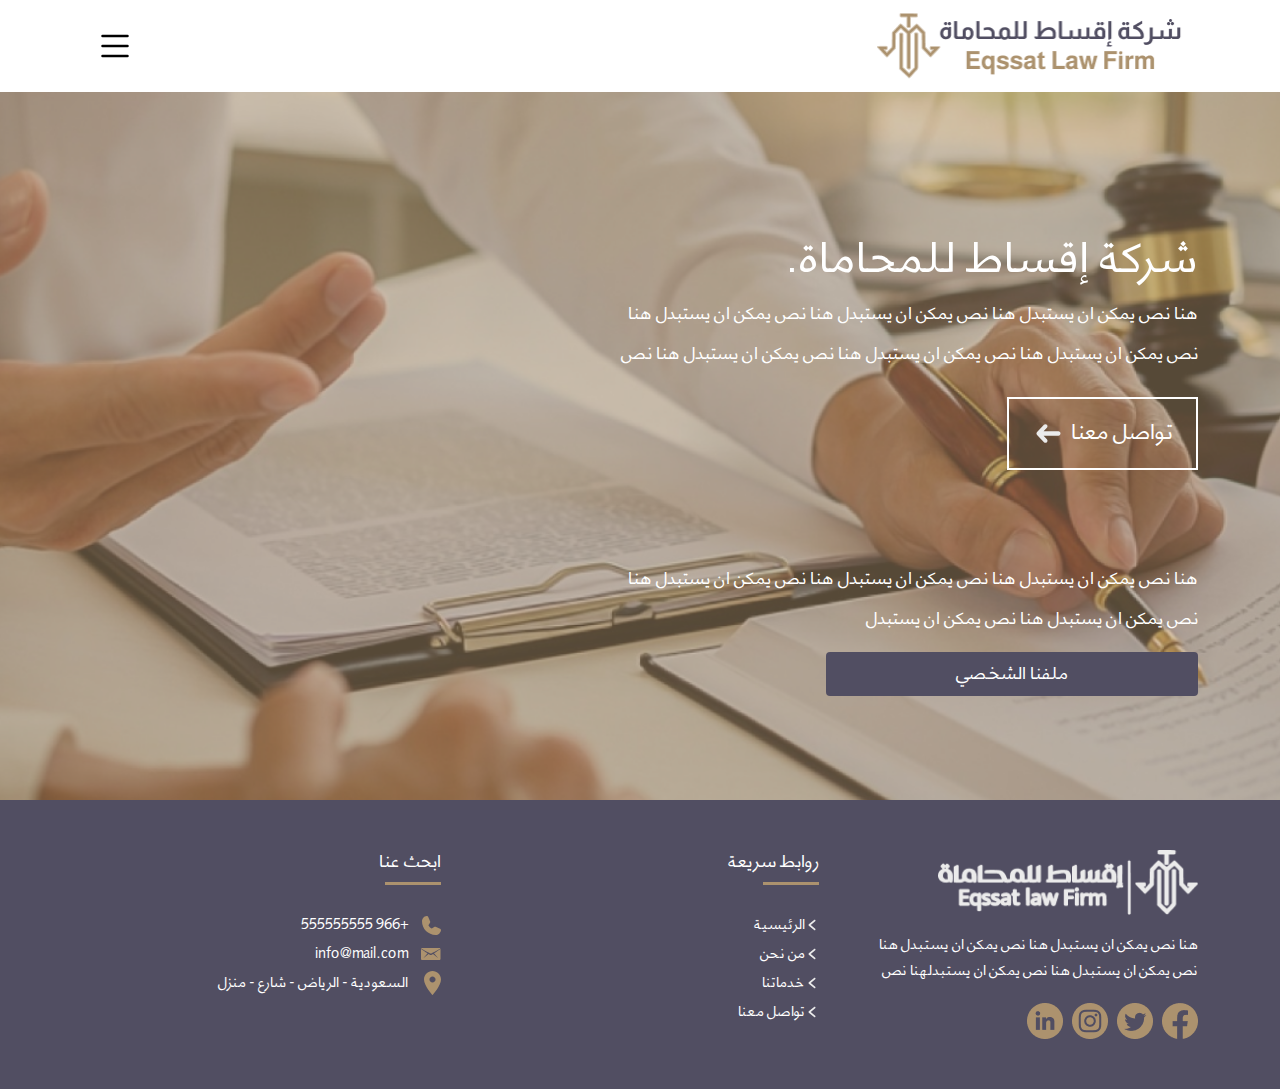
==== index.html @ 4c82769c "Add files via upload" ====
<!DOCTYPE html>
<html lang="en">
<head>
  <meta charset="UTF-8">
  <meta name="viewport" content="width=device-width, initial-scale=1.0">
  <meta name="description" content="شركة أقساط للمحاماه ">
  <link rel="icon" type="image/x-icon" href="">
  <title>شركه أقساط للمحاماه</title>
  <link rel="stylesheet" href="./css/bootstrap.css">
  <link rel="stylesheet" href="./css/style.css">
</head>
<body>
  <div class="home-page">
    <nav class="navbar bg-body-tertiary">
      <div class="container">
        <a class="navbar-brand" href="#"><img src="./images/Group99.png" alt="logo image" loading="lazy"></a>
        <button class="navbar-toggler" type="button" data-bs-toggle="offcanvas" data-bs-target="#offcanvasNavbar" aria-controls="offcanvasNavbar" aria-label="Toggle navigation">
          <svg xmlns="http://www.w3.org/2000/svg" width="40" height="40" fill="currentColor" class="bi bi-list" viewBox="0 0 16 16">
            <path fill-rule="evenodd" d="M2.5 12a.5.5 0 0 1 .5-.5h10a.5.5 0 0 1 0 1H3a.5.5 0 0 1-.5-.5zm0-4a.5.5 0 0 1 .5-.5h10a.5.5 0 0 1 0 1H3a.5.5 0 0 1-.5-.5zm0-4a.5.5 0 0 1 .5-.5h10a.5.5 0 0 1 0 1H3a.5.5 0 0 1-.5-.5z"/>
          </svg>
        </button>
        <div class="offcanvas offcanvas-end" tabindex="-1" id="offcanvasNavbar" aria-labelledby="offcanvasNavbarLabel">
          <div class="offcanvas-header">
            <button type="button" class="btn-close" data-bs-dismiss="offcanvas" aria-label="Close"></button>
          </div>
          <div class="offcanvas-body">
            <ul class="navbar-nav justify-content-end flex-grow-1 pe-3">
              <li class="nav-item">
                <a class="nav-link active" aria-current="page" href="#">الرئيسية</a>
              </li>
              <li class="nav-item">
                <a class="nav-link" href="#">من نحن</a>
              </li>
              <li class="nav-item">
                <a class="nav-link" href="#">خدماتنا</a>
              </li>
              <li class="nav-item">
                <a class="nav-link" href="#">اختصاصاتنا</a>
              </li>
              <li class="nav-item">
                <a class="nav-link" href="#">الخبرات</a>
              </li>
              <li class="nav-item">
                <a class="nav-link" href="#">التوظيف</a>
              </li>
              <li class="nav-item">
                <a class="nav-link" href="#">تواصل معنا</a>
              </li>
              <li class="nav-item dropdown">
                <a class="nav-link dropdown-toggle" href="#" role="button" data-bs-toggle="dropdown" aria-expanded="false">
                  <svg xmlns="http://www.w3.org/2000/svg" width="17" height="17" viewBox="0 0 17 17" fill="none">
                    <g clip-path="url(#clip0_98_58)">
                      <path d="M16.5042 8.5H0.566711" stroke="#8E8E8E" stroke-width="1.5" stroke-miterlimit="10" stroke-linecap="round" stroke-linejoin="round"/>
                      <path d="M8.50002 16.5042C12.9206 16.5042 16.5042 12.9206 16.5042 8.5C16.5042 4.07942 12.9206 0.495834 8.50002 0.495834C4.07944 0.495834 0.49585 4.07942 0.49585 8.5C0.49585 12.9206 4.07944 16.5042 8.50002 16.5042Z" stroke="#8E8E8E" stroke-width="1.5" stroke-miterlimit="10" stroke-linecap="round" stroke-linejoin="round"/>
                      <path d="M8.50002 16.5042C10.7299 16.5042 12.5375 12.9206 12.5375 8.5C12.5375 4.07942 10.7299 0.495834 8.50002 0.495834C6.27017 0.495834 4.46252 4.07942 4.46252 8.5C4.46252 12.9206 6.27017 16.5042 8.50002 16.5042Z" stroke="#8E8E8E" stroke-width="1.5" stroke-miterlimit="10" stroke-linecap="round" stroke-linejoin="round"/>
                      <path d="M15.3 4.46249H1.70001" stroke="#8E8E8E" stroke-width="1.5" stroke-miterlimit="10" stroke-linecap="round" stroke-linejoin="round"/>
                      <path d="M15.3 12.5375H1.70001" stroke="#8E8E8E" stroke-width="1.5" stroke-miterlimit="10" stroke-linecap="round" stroke-linejoin="round"/>
                      <path d="M8.5 16.5042V0.566666" stroke="#8E8E8E" stroke-width="1.5" stroke-miterlimit="10" stroke-linecap="round" stroke-linejoin="round"/>
                    </g>
                    <defs>
                      <clipPath id="clip0_98_58">
                        <rect width="17" height="17" fill="white"/>
                      </clipPath>
                    </defs>
                  </svg>
                  En
                </a>
                <ul class="dropdown-menu">
                  <li><a class="dropdown-item" href="#">Ar</a></li>
                </ul>
              </li>
            </ul>
          </div>
        </div>
      </div>
    </nav>
    <section class="headSection">
      <div class="container">
        <div class="content">
          <div class="top">
            <h1>شركة إقساط للمحاماة.</h1>
            <h4>هنا نص يمكن ان يستبدل هنا نص يمكن ان يستبدل هنا نص يمكن ان يستبدل هنا نص يمكن ان يستبدل هنا نص يمكن ان يستبدل هنا نص يمكن ان يستبدل هنا نص يمكن ان يستبدل هنا نص يمكن ان يستبدل هنا نص يمكن ان يستبدل هنا نص يمكن ان يستبدل هنا نص يمكن ان يستبدل هنا نص يمكن ان يستبدل هنا نص يمكن ان يستبدل هنا نص يمكن ان يستبدل هنا نص يمكن ان يستبدل هنا نص يمكن ان يستبدل هنا نص يمكن ان يستبدل هنا نص يمكن ان يستبدل هنا نص يمكن ان يستبدل هنا نص يمكن ان يستبدل هنا نص يمكن ان يستبدل هنا نص يمكن ان يستبدل هنا نص يمكن ان يستبدل هنا نص يمكن ان يستبدل هنا نص يمكن ان يستبدل </h4>
            <button class="main-button reversed">تواصل معنا <svg xmlns="http://www.w3.org/2000/svg" width="35" height="35" viewBox="0 0 35 35" fill="none">
              <path d="M12.9404 26.2227L6.08399 19.0449C5.67383 18.6484 5.46875 18.1084 5.46875 17.5137C5.46875 16.9189 5.67383 16.3857 6.08399 15.9824L12.9404 8.77734C13.7539 7.92285 15.0801 7.92285 15.8936 8.77734C16.707 9.63184 16.707 11.0127 15.8936 11.8672L12.5986 15.3125L27.4326 15.3125C28.5947 15.3125 29.5312 16.29 29.5312 17.5C29.5312 18.71 28.5947 19.6875 27.4395 19.6875L12.6055 19.6875L15.9004 23.1328C16.7139 23.9873 16.7139 25.3682 15.9004 26.2227C15.0801 27.0771 13.7607 27.0771 12.9404 26.2227Z" fill="#EBEBEB"/>
            </svg></button>
          </div>
          <div class="bottom">
            <h4>هنا نص يمكن ان يستبدل هنا نص يمكن ان يستبدل هنا نص يمكن ان يستبدل هنا نص يمكن ان يستبدل هنا نص يمكن ان يستبدل </h4>
            <button class="sec-button buttonHover">ملفنا الشخصي</button>
          </div>
        </div>
      </div>
    </section>
    <section class="footer">
      <div class="container">
        <div class="content">
          <div class="cont">
            <div class="image"><img src="./images/Group31.png" alt="logo image" loading="lazy"></div>
            <h4> هنا نص يمكن ان يستبدل هنا نص يمكن ان يستبدل هنا نص يمكن ان يستبدل هنا نص يمكن ان يستبدلهنا نص يمكن ان يستبدل هنا نص يمكن ان يستبدل هنا نص يمكن ان يستبدل هنا نص يمكن ان يستبدلهنا نص يمكن ان يستبدل هنا نص يمكن ان يستبدل هنا نص يمكن ان يستبدل هنا نص يمكن ان يستبدلهنا نص يمكن ان يستبدل هنا نص يمكن ان يستبدل هنا نص يمكن ان يستبدل هنا نص يمكن ان يستبدلهنا نص يمكن ان يستبدل هنا نص يمكن ان يستبدل هنا نص يمكن ان يستبدل هنا نص يمكن ان يستبدلهنا نص يمكن ان يستبدل هنا نص يمكن ان يستبدل هنا نص يمكن ان يستبدل هنا نص يمكن ان يستبدل</h4>
            <div class="links">
              <a href=""><img src="./images/Frame.png" alt="facebook icon" loading="lazy"></a>
              <a href=""><img src="./images/Vecator.png" alt="twitter icon" loading="lazy"></a>
              <a href=""><img src="./images/Vectaaor.png" alt="insta icon" loading="lazy"></a>
              <a href=""><img src="./images/Veaaactor.png" alt="linked icon" loading="lazy"></a>
            </div>
          </div>
          <div class="cont">
            <h5 class="special-head">روابط سريعة</h5>
            <ul>
              <li><a href="">
                <svg xmlns="http://www.w3.org/2000/svg" width="14" height="14" viewBox="0 0 14 14" fill="none">
                  <path d="M5.74227 7.00033L10.1858 3.29762C10.3632 3.14864 10.4743 2.93545 10.4948 2.70473C10.5153 2.47401 10.4435 2.24457 10.2952 2.06665C10.1469 1.88873 9.93415 1.77682 9.70351 1.75545C9.47287 1.73407 9.24316 1.80496 9.06468 1.9526L3.81446 6.3278C3.71601 6.41005 3.63683 6.51291 3.58249 6.62911C3.52815 6.74532 3.49998 6.87204 3.49998 7.00032C3.49998 7.1286 3.52815 7.25532 3.58249 7.37152C3.63683 7.48773 3.71601 7.59059 3.81446 7.67284L9.06468 12.048C9.24308 12.1964 9.47307 12.2678 9.70412 12.2467C9.93518 12.2256 10.1484 12.1136 10.297 11.9354C10.4455 11.7572 10.5173 11.5273 10.4964 11.2962C10.4756 11.0651 10.3639 10.8518 10.1858 10.703L5.74227 7.00033Z" fill="#EBEBEB"/>
                </svg>الرئيسية
              </a></li>
              <li><a href="">
                <svg xmlns="http://www.w3.org/2000/svg" width="14" height="14" viewBox="0 0 14 14" fill="none">
                  <path d="M5.74227 7.00033L10.1858 3.29762C10.3632 3.14864 10.4743 2.93545 10.4948 2.70473C10.5153 2.47401 10.4435 2.24457 10.2952 2.06665C10.1469 1.88873 9.93415 1.77682 9.70351 1.75545C9.47287 1.73407 9.24316 1.80496 9.06468 1.9526L3.81446 6.3278C3.71601 6.41005 3.63683 6.51291 3.58249 6.62911C3.52815 6.74532 3.49998 6.87204 3.49998 7.00032C3.49998 7.1286 3.52815 7.25532 3.58249 7.37152C3.63683 7.48773 3.71601 7.59059 3.81446 7.67284L9.06468 12.048C9.24308 12.1964 9.47307 12.2678 9.70412 12.2467C9.93518 12.2256 10.1484 12.1136 10.297 11.9354C10.4455 11.7572 10.5173 11.5273 10.4964 11.2962C10.4756 11.0651 10.3639 10.8518 10.1858 10.703L5.74227 7.00033Z" fill="#EBEBEB"/>
                </svg>من نحن
              </a></li>
              <li><a href="">
                <svg xmlns="http://www.w3.org/2000/svg" width="14" height="14" viewBox="0 0 14 14" fill="none">
                  <path d="M5.74227 7.00033L10.1858 3.29762C10.3632 3.14864 10.4743 2.93545 10.4948 2.70473C10.5153 2.47401 10.4435 2.24457 10.2952 2.06665C10.1469 1.88873 9.93415 1.77682 9.70351 1.75545C9.47287 1.73407 9.24316 1.80496 9.06468 1.9526L3.81446 6.3278C3.71601 6.41005 3.63683 6.51291 3.58249 6.62911C3.52815 6.74532 3.49998 6.87204 3.49998 7.00032C3.49998 7.1286 3.52815 7.25532 3.58249 7.37152C3.63683 7.48773 3.71601 7.59059 3.81446 7.67284L9.06468 12.048C9.24308 12.1964 9.47307 12.2678 9.70412 12.2467C9.93518 12.2256 10.1484 12.1136 10.297 11.9354C10.4455 11.7572 10.5173 11.5273 10.4964 11.2962C10.4756 11.0651 10.3639 10.8518 10.1858 10.703L5.74227 7.00033Z" fill="#EBEBEB"/>
                </svg>خدماتنا
              </a></li>
              <li><a href="">
                <svg xmlns="http://www.w3.org/2000/svg" width="14" height="14" viewBox="0 0 14 14" fill="none">
                  <path d="M5.74227 7.00033L10.1858 3.29762C10.3632 3.14864 10.4743 2.93545 10.4948 2.70473C10.5153 2.47401 10.4435 2.24457 10.2952 2.06665C10.1469 1.88873 9.93415 1.77682 9.70351 1.75545C9.47287 1.73407 9.24316 1.80496 9.06468 1.9526L3.81446 6.3278C3.71601 6.41005 3.63683 6.51291 3.58249 6.62911C3.52815 6.74532 3.49998 6.87204 3.49998 7.00032C3.49998 7.1286 3.52815 7.25532 3.58249 7.37152C3.63683 7.48773 3.71601 7.59059 3.81446 7.67284L9.06468 12.048C9.24308 12.1964 9.47307 12.2678 9.70412 12.2467C9.93518 12.2256 10.1484 12.1136 10.297 11.9354C10.4455 11.7572 10.5173 11.5273 10.4964 11.2962C10.4756 11.0651 10.3639 10.8518 10.1858 10.703L5.74227 7.00033Z" fill="#EBEBEB"/>
                </svg>تواصل معنا
              </a></li>
            </ul>
          </div>
          <div class="cont">
            <h5 class="special-head">ابحث عنا</h5>
            <ul>
              <li><svg xmlns="http://www.w3.org/2000/svg" width="19" height="19" viewBox="0 0 19 19" fill="none">
                <path d="M18.0772 12.7586L13.615 10.8558C13.3847 10.7526 13.132 10.7098 12.8806 10.7314C12.6292 10.753 12.3875 10.8384 12.1783 10.9794L9.79022 12.5683C8.33477 11.8614 7.15636 10.6897 6.44118 9.23832L8.02056 6.82169C8.16065 6.61226 8.24621 6.37115 8.26947 6.12026C8.29273 5.86937 8.25296 5.61665 8.15376 5.38503L6.24138 0.922821C6.10794 0.621516 5.88199 0.370551 5.59629 0.206321C5.3106 0.04209 4.98002 -0.0268677 4.65249 0.00944749C3.36768 0.17776 2.18769 0.80691 1.33193 1.77992C0.476166 2.75294 0.00285653 4.00361 0 5.2994C0 12.8538 6.14624 19 13.7006 19C14.9964 18.9971 16.2471 18.5238 17.2201 17.6681C18.1931 16.8123 18.8222 15.6323 18.9906 14.3475C19.0269 14.02 18.9579 13.6894 18.7937 13.4037C18.6294 13.118 18.3785 12.8921 18.0772 12.7586Z" fill="#AC926E"/>
              </svg>+966 555555555</li>
              <li><svg xmlns="http://www.w3.org/2000/svg" width="20" height="12" viewBox="0 0 20 12" fill="none">
                <path d="M0.890635 0.970312C1.40626 1.24219 8.56876 5.14687 8.83595 5.2875C9.10314 5.42812 9.37501 5.49375 9.79688 5.49375C10.2188 5.49375 10.4906 5.42812 10.7578 5.2875C11.025 5.14687 18.1875 1.24219 18.7031 0.970312C18.8953 0.871875 19.2188 0.69375 19.2891 0.492187C19.4109 0.135937 19.2797 0 18.7594 0H9.79688H0.834385C0.314073 0 0.182823 0.140625 0.304698 0.492187C0.37501 0.698437 0.698448 0.871875 0.890635 0.970312Z" fill="#AC926E"/>
                <path d="M19.1109 1.18128C18.7266 1.37815 15.2766 3.8344 12.9937 5.31096L16.8469 9.6469C16.9406 9.74065 16.9828 9.85315 16.9312 9.9094C16.875 9.96096 16.7531 9.93284 16.6547 9.84378L12.0328 5.94378C11.3344 6.39378 10.8422 6.70315 10.7578 6.75003C10.3969 6.93284 10.1437 6.95628 9.79687 6.95628C9.45 6.95628 9.19687 6.93284 8.83594 6.75003C8.74687 6.70315 8.25937 6.39378 7.56094 5.94378L2.93906 9.84378C2.84531 9.93753 2.71875 9.96565 2.6625 9.9094C2.60625 9.85784 2.64844 9.74065 2.74219 9.6469L6.59062 5.31096C4.30781 3.8344 0.820312 1.37815 0.435937 1.18128C0.0234375 0.970339 0 1.21878 0 1.41096C0 1.60315 0 11.0203 0 11.0203C0 11.4563 0.642187 12 1.10156 12H9.79687H18.4922C18.9516 12 19.5 11.4516 19.5 11.0203C19.5 11.0203 19.5 1.59846 19.5 1.41096C19.5 1.21409 19.5281 0.970339 19.1109 1.18128Z" fill="#AC926E"/>
              </svg>info@mail.com</li>
              <li>
                <svg xmlns="http://www.w3.org/2000/svg" width="17" height="24" viewBox="0 0 17 24" fill="none">
                  <path d="M8.5 0C3.80679 0 0 3.762 0 8.4C0 14.7 8.5 24 8.5 24C8.5 24 17 14.7 17 8.4C17 3.762 13.1932 0 8.5 0ZM8.5 11.4C6.82429 11.4 5.46429 10.056 5.46429 8.4C5.46429 6.744 6.82429 5.4 8.5 5.4C10.1757 5.4 11.5357 6.744 11.5357 8.4C11.5357 10.056 10.1757 11.4 8.5 11.4Z" fill="#AC926E"/>
                </svg>
              السعودية - الرياض - شارع - منزل</li>
            </ul>
          </div>
        </div>
      </div>
    </section>
  </div>

<script src="./js/bootstrap.min.js"></script>
</body>
</html>
---- css/style.css ----
@charset "UTF-8";
@font-face {
  font-family: "bahij";
  src: url("../fonts/alfont_com_بهيج-بادية-رفيع.ttf") format("truetype");
  font-weight: normal;
  font-style: normal;
  font-display: swap;
}
* {
  -webkit-box-sizing: border-box;
          box-sizing: border-box;
  margin: 0;
  padding: 0;
}

body {
  font-family: "bahij" !important;
}

::-moz-selection {
  background: #AC926E;
  color: #fff;
}

::selection {
  background: #AC926E;
  color: #fff;
}

::-webkit-scrollbar {
  background: #514E62;
}

::-webkit-scrollbar-thumb {
  border: 4px solid #AC926E;
  border-radius: 15px;
}

ul {
  list-style: none;
  padding: 0;
  margin: 0;
}

a {
  text-decoration: none;
  color: unset;
}

.btn {
  -webkit-box-shadow: none;
          box-shadow: none;
  outline: none;
}

img {
  max-width: 100%;
}

section {
  padding: 50px 0;
}

body {
  font-family: "bahij" !important;
  direction: rtl;
  overflow-x: hidden;
}

input, textarea {
  outline: none;
  -webkit-box-shadow: none;
          box-shadow: none;
}

textarea {
  height: 153px;
  max-height: 153px;
  min-height: 60px;
  width: 100%;
}

.main-button, .headSection .content .sec-button {
  padding: 17px 22px;
  background: transparent;
  border: 2px solid #fff;
  color: #fff;
  font-size: 25px;
  font-weight: 500;
  line-height: 26px;
  overflow: hidden;
  width: -webkit-fit-content;
  width: -moz-fit-content;
  width: fit-content;
}
.main-button svg, .headSection .content .sec-button svg {
  -webkit-transition: 0.8s;
  transition: 0.8s;
}
.main-button:hover svg, .headSection .content .sec-button:hover svg {
  margin-right: 20px;
  display: initial;
}

.buttonHover {
  -webkit-transition: all 0.3s ease-in-out;
  transition: all 0.3s ease-in-out;
  position: relative;
  z-index: 3;
  overflow: hidden;
}
.buttonHover::after {
  content: "";
  position: absolute;
  left: 0;
  top: 0;
  width: 0%;
  height: 100%;
  background: rgb(129, 109, 109);
  z-index: -1;
  -webkit-transition: all 0.3s ease-in-out;
  transition: all 0.3s ease-in-out;
}
.buttonHover::before {
  content: "";
  position: absolute;
  right: 0;
  top: 0;
  width: 0%;
  height: 100%;
  background: rgb(129, 109, 109);
  z-index: -1;
  -webkit-transition: all 0.3s ease-in-out;
  transition: all 0.3s ease-in-out;
}
.buttonHover:hover::after {
  width: 50%;
}
.buttonHover:hover::before {
  width: 50%;
}

.specialHead {
  text-align: center;
}
.specialHead h3, .specialHead h4 {
  color: #AC926E;
  font-size: 26px;
  font-weight: 500;
  margin-bottom: 10px;
}
.specialHead h4 {
  color: #000;
  margin-bottom: 0;
}

nav {
  -webkit-box-shadow: 0px 4px 4px 0px rgba(0, 0, 0, 0.25);
          box-shadow: 0px 4px 4px 0px rgba(0, 0, 0, 0.25);
}
nav .navbar-toggler {
  outline: none !important;
  -webkit-box-shadow: none !important;
          box-shadow: none !important;
}
nav .navbar-brand {
  max-width: 305px;
}
nav .offcanvas-end {
  max-width: 320px !important;
}
nav .offcanvas-header {
  direction: ltr;
}
nav .offcanvas-header .btn-close {
  width: 20px;
  height: 20px;
  border-radius: 50%;
  border: 4px solid #000;
  color: #000;
  opacity: 1;
  -webkit-box-shadow: none;
          box-shadow: none;
  outline: none;
}
nav .offcanvas-body {
  padding-top: 0;
}
nav .offcanvas-body .navbar-nav .nav-item {
  position: relative;
  -webkit-transition: all 0.3s ease-in-out;
  transition: all 0.3s ease-in-out;
}
nav .offcanvas-body .navbar-nav .nav-item a {
  color: #8E8E8E;
  font-size: 20px;
  font-weight: 500;
  margin-bottom: 2px;
}
nav .offcanvas-body .navbar-nav .nav-item::after {
  content: "";
  position: absolute;
  right: 0;
  bottom: 0;
  height: 1px;
  width: 0%;
  background: #AC926E;
  -webkit-transition: all 0.3s ease-in-out;
  transition: all 0.3s ease-in-out;
}
nav .offcanvas-body .navbar-nav .nav-item:hover::after {
  width: 100%;
}
nav .offcanvas-body .navbar-nav .nav-item.dropdown .dropdown-menu li a:hover {
  color: #fff;
  background: #AC926E;
}

.footer {
  background: #514E62;
  color: #fff;
}
.footer .content {
  display: -ms-grid;
  display: grid;
  grid-template-columns: repeat(auto-fit, minmax(256px, 1fr));
  -webkit-box-pack: center;
      -ms-flex-pack: center;
          justify-content: center;
  gap: 20px;
}
.footer .content .cont .image {
  max-width: 260px;
  margin-bottom: 17px;
}
.footer .content .cont h4 {
  font-size: 16px;
  font-weight: 500;
  margin-bottom: 17px;
  line-height: 26px;
  max-width: 336px;
  max-height: 54px;
  overflow: hidden;
}
.footer .content .cont .links {
  display: -webkit-box;
  display: -ms-flexbox;
  display: flex;
  -webkit-box-orient: horizontal;
  -webkit-box-direction: normal;
      -ms-flex-direction: row;
          flex-direction: row;
  gap: 9px;
  -webkit-box-align: center;
      -ms-flex-align: center;
          align-items: center;
}
.footer .content .cont .links a img {
  -webkit-transition: all 0.3s ease-in-out;
  transition: all 0.3s ease-in-out;
}
.footer .content .cont .links a img:hover {
  -webkit-transform: scale(1.1);
          transform: scale(1.1);
}
.footer .content .cont .special-head {
  font-size: 20px;
  font-weight: 500;
  margin-bottom: 39px;
  position: relative;
}
.footer .content .cont .special-head::after {
  content: "";
  position: absolute;
  right: 0;
  bottom: -11px;
  height: 3px;
  width: 56px;
  background: #AC926E;
}
.footer .content .cont ul {
  display: -webkit-box;
  display: -ms-flexbox;
  display: flex;
  -webkit-box-orient: vertical;
  -webkit-box-direction: normal;
      -ms-flex-direction: column;
          flex-direction: column;
  gap: 5px;
}
.footer .content .cont ul li a:hover {
  color: #AC926E;
}
.footer .content .cont:last-child ul li svg {
  margin-left: 13px;
}

.headSection {
  background: url("../images/Rectangle2.png");
  background-position: center;
  background-size: cover;
  background-attachment: fixed;
  position: relative;
  color: #fff;
  padding: 137px 0 104px;
  z-index: 3;
}
.headSection::after {
  content: "";
  position: absolute;
  left: 0;
  top: 0;
  width: 100%;
  height: 100%;
  background: rgba(172, 146, 110, 0.5);
  z-index: -1;
}
.headSection .content {
  display: -webkit-box;
  display: -ms-flexbox;
  display: flex;
  -webkit-box-orient: vertical;
  -webkit-box-direction: normal;
      -ms-flex-direction: column;
          flex-direction: column;
  gap: 89px;
}
.headSection .content h1 {
  font-size: 50px;
  font-weight: 500;
  margin-bottom: 5px;
}
.headSection .content h4 {
  font-size: 20px;
  max-width: 588px;
  line-height: 40px;
  margin-bottom: 13px;
  max-height: 90px;
  overflow: hidden;
}
.headSection .content .sec-button {
  padding: 9px 130px;
  font-size: 20px;
  border-radius: 4px;
  background: #514E62;
  border: transparent;
  -webkit-transition: 0.3s;
  transition: 0.3s;
  position: relative;
  z-index: 3;
}

.overview .content {
  display: -ms-grid;
  display: grid;
  grid-template-columns: repeat(auto-fill, minmax(450px, 1fr));
  gap: 20px;
  -webkit-box-pack: center;
      -ms-flex-pack: center;
          justify-content: center;
  -webkit-box-align: center;
      -ms-flex-align: center;
          align-items: center;
}
.overview .content .image {
  position: relative;
  width: -webkit-fit-content;
  width: -moz-fit-content;
  width: fit-content;
  margin: 0 auto 0 65px;
}
.overview .content .image img {
  max-width: 420px;
  height: 100%;
  width: 100%;
  -o-object-fit: cover;
     object-fit: cover;
}
.overview .content .image .frame {
  position: absolute;
  left: -44px;
  top: -79px;
  height: 558px;
  max-width: 409px;
  width: 100%;
  border: 27px solid #AC926E;
  z-index: -1;
}
.overview .content .written {
  padding-top: 100px;
  padding-bottom: 56px;
}
.overview .content .written h2 {
  font-size: 26px;
  font-style: normal;
  font-weight: 700;
  line-height: 26px;
  color: #000;
}
.overview .content .written .text {
  font-size: 20px;
  font-style: normal;
  font-weight: 500;
  line-height: 26px;
  color: #8E8E8E;
  margin-bottom: 26px;
}
.overview .content .written .signs {
  display: -ms-grid;
  display: grid;
  grid-template-columns: repeat(auto-fill, minmax(200px, 30px));
  gap: 20px;
  -webkit-box-pack: start;
      -ms-flex-pack: start;
          justify-content: flex-start;
  -webkit-box-align: center;
      -ms-flex-align: center;
          align-items: center;
}
.overview .content .written .signs h4 {
  font-size: 20px;
  font-style: normal;
  font-weight: 500;
  line-height: 26px;
  margin-bottom: 0;
}
.overview .content .written .signs h4 svg {
  margin-left: 10px;
}

.vision .content {
  display: -ms-grid;
  display: grid;
  grid-template-columns: repeat(auto-fill, minmax(450px, 1fr));
  gap: 20px;
  -webkit-box-pack: center;
      -ms-flex-pack: center;
          justify-content: center;
  -webkit-box-align: center;
      -ms-flex-align: center;
          align-items: center;
}
.vision .content .cont {
  text-align: center;
  max-width: 387px;
  padding: 28px 6px;
  border: 5px solid #AC926E;
  height: 304px;
}
.vision .content .cont svg {
  width: 67px;
  height: 67px;
}
.vision .content .cont h5 {
  color: #AC926E;
  margin: 9px 0 19px;
  font-size: 30px;
  font-weight: 500;
}
.vision .content .cont .text {
  color: #8E8E8E;
  font-size: 20px;
  font-weight: 500;
  line-height: 26px;
  max-height: 139px;
  overflow: hidden;
}
.vision .content .cont:first-child {
  margin-right: auto;
}

.team .content {
  padding-top: 50px;
  display: -ms-grid;
  display: grid;
  grid-template-columns: repeat(auto-fill, minmax(265px, 1fr));
  gap: 20px;
  -webkit-box-pack: center;
      -ms-flex-pack: center;
          justify-content: center;
  -webkit-box-align: center;
      -ms-flex-align: center;
          align-items: center;
}
.team .content .cont {
  margin-bottom: 25px;
}
.team .content .cont .image {
  position: relative;
}
.team .content .cont .image .title {
  text-align: center;
  background: #AC926E;
  color: #fff;
  width: 220px;
  padding: 10px;
  margin: 0 auto;
  position: absolute;
  bottom: -30px;
  left: 50%;
  -webkit-transform: translateX(-50%);
          transform: translateX(-50%);
}
.team .content .cont .image .title h5 {
  font-size: 20px;
  font-weight: 500;
  margin-bottom: 5px;
}
.team .content .cont .image .title h6 {
  font-size: 16px;
  margin-bottom: 0;
}
.team .content .cont .image img {
  width: 100%;
}

.services .content {
  margin-top: 45px;
  display: -ms-grid;
  display: grid;
  grid-template-columns: repeat(auto-fill, minmax(387px, 1fr));
  gap: 20px;
  -webkit-box-pack: center;
      -ms-flex-pack: center;
          justify-content: center;
  -webkit-box-align: center;
      -ms-flex-align: center;
          align-items: center;
}
.services .content .cont {
  text-align: center;
  padding: 21px 17px 41px;
  background: #514E62;
  color: #fff;
}
.services .content .cont .image img {
  width: 74px;
}
.services .content .cont h3, .services .content .cont .specialHead h4, .specialHead .services .content .cont h4 {
  font-size: 26px;
  font-weight: 500;
  margin: 17px 0 31px;
}
.services .content .cont .text {
  max-width: 359px;
  margin: 0 auto 20px;
  font-size: 20px;
  font-weight: 500;
  max-height: 64px;
  overflow: hidden;
}
.services.departments .content .cont .image img {
  width: 108px;
}

.service h1 {
  color: #514E62;
  font-size: 26px;
  font-weight: 500;
  line-height: 26px;
}
.service .image {
  margin: 30px 0;
}
.service .image img {
  width: 100%;
}
.service .text {
  font-size: 20px;
  font-weight: 500;
  line-height: 30px;
}

.employment .content {
  margin-top: 45px;
  display: -ms-grid;
  display: grid;
  grid-template-columns: repeat(auto-fill, minmax(310px, 1fr));
  gap: 20px;
  -webkit-box-pack: center;
      -ms-flex-pack: center;
          justify-content: center;
  -webkit-box-align: center;
      -ms-flex-align: center;
          align-items: center;
}
.employment .content .cont {
  padding: 16px 9px 26px;
  border: 1px solid #AC926E;
  text-align: center;
}
.employment .content .cont h3, .employment .content .cont .specialHead h4, .specialHead .employment .content .cont h4 {
  font-size: 16px;
  font-weight: 500;
  color: #514E62;
  margin-bottom: 4px;
  text-align: start;
}
.employment .content .cont h3:first-child, .employment .content .cont .specialHead h4:first-child, .specialHead .employment .content .cont h4:first-child {
  font-size: 18px;
}
.employment .content .cont h3 svg, .employment .content .cont .specialHead h4 svg, .specialHead .employment .content .cont h4 svg {
  width: 22px;
  margin-left: 9px;
}
.employment .content .cont .text {
  margin: 28px auto 43px;
  font-size: 20px;
  font-weight: 500;
  color: #8E8E8E;
  max-width: 359px;
  line-height: 26px;
  text-align: start;
  max-height: 100px;
  overflow: hidden;
}
.employment .content .cont button {
  border-color: #AC926E;
  color: #AC926E;
  margin: 0 auto;
  padding: 14px 25px;
  font-size: 16px;
}
.employment .content .cont button:hover {
  color: #fff;
}

.employForm .image {
  max-width: 430px;
  margin: 0 auto;
}
.employForm .image img {
  width: 100%;
}
.employForm .title {
  text-align: center;
  display: -webkit-box;
  display: -ms-flexbox;
  display: flex;
  -webkit-box-orient: horizontal;
  -webkit-box-direction: normal;
      -ms-flex-direction: row;
          flex-direction: row;
  -ms-flex-wrap: wrap;
      flex-wrap: wrap;
  gap: 20px;
  -webkit-box-align: center;
      -ms-flex-align: center;
          align-items: center;
  width: 100%;
  -webkit-box-pack: center;
      -ms-flex-pack: center;
          justify-content: center;
}
.employForm .title h3 svg, .employForm .title .specialHead h4 svg, .specialHead .employForm .title h4 svg {
  width: 33px;
}
.employForm form {
  margin: 33px 0 25px;
  text-align: center;
}
.employForm form h2 {
  font-size: 24px;
  font-weight: 500;
  line-height: 26px;
  color: #514E62;
  margin-bottom: 30px;
}
.employForm form .cont {
  display: -ms-grid;
  display: grid;
  grid-template-columns: repeat(auto-fill, minmax(500px, 1fr));
  gap: 20px;
  -webkit-box-pack: center;
      -ms-flex-pack: center;
          justify-content: center;
  -webkit-box-align: center;
      -ms-flex-align: center;
          align-items: center;
  margin-bottom: 20px;
  max-width: 100%;
}
.employForm form .cont input {
  padding: 25px;
  border: 2px solid #514E62;
  font-size: 24px;
  font-weight: 500;
  line-height: 26px;
  color: #8E8E8E;
  width: 100%;
}
.employForm form .cont input::-webkit-file-upload-button {
  display: none;
}
.employForm form .cont .input {
  position: relative;
  height: 79px;
}
.employForm form .cont .input label {
  position: absolute;
  left: 0;
  top: 0;
  padding: 25px;
  background: #AC926E;
  color: #fff;
  height: 100%;
  cursor: pointer;
  z-index: 2;
}
.employForm form .cont .input label svg {
  margin-left: 5px;
}
.employForm form textarea {
  padding: 12px 25px;
  border: 2px solid #514E62;
  font-size: 24px;
  font-weight: 500;
  line-height: 26px;
  color: #8E8E8E;
}
.employForm form input[type=submit] {
  color: #fff;
  background: #AC926E;
  margin-top: 25px;
  text-align: center;
  font-size: 16px;
  font-weight: 500;
  padding: 14px 22px;
  -webkit-transition: all 0.3s ease-in-out;
  transition: all 0.3s ease-in-out;
  border: 1px solid;
}
.employForm form input[type=submit]:hover {
  background: #fff;
  color: #AC926E;
  border: 1px solid #AC926E;
}

.contact {
  padding-bottom: 0;
}
.contact .contact-details {
  margin-top: 11px;
  position: relative;
  padding-top: 80px;
  padding-bottom: 54px;
  background: url("../images//Group104.png");
  background-position: center;
  background-attachment: fixed;
  background-repeat: no-repeat;
  background-size: cover;
}
.contact .contact-details .top {
  background: url("../images/Rectangle21.png");
  background-position: right top;
  background-repeat: no-repeat;
  background-size: cover;
  display: -ms-grid;
  display: grid;
  grid-template-columns: repeat(auto-fill, minmax(310px, 1fr));
  gap: 20px;
  -webkit-box-pack: center;
      -ms-flex-pack: center;
          justify-content: center;
  -webkit-box-align: center;
      -ms-flex-align: center;
          align-items: center;
  padding: 83px 35px;
  position: relative;
  margin-bottom: 50px;
  z-index: 0;
}
.contact .contact-details .top::after {
  content: "";
  position: absolute;
  left: 50%;
  top: -30px;
  max-width: 90%;
  width: 100%;
  height: 30px;
  -webkit-transform: translateX(-50%);
          transform: translateX(-50%);
  background: rgba(81, 78, 98, 0.6);
}
.contact .contact-details .top::before {
  content: "";
  position: absolute;
  left: 0%;
  top: 0;
  width: 100%;
  height: 100%;
  background: rgba(81, 78, 98, 0.8980392157);
  z-index: -1;
}
.contact .contact-details .top .cont {
  display: -webkit-box;
  display: -ms-flexbox;
  display: flex;
  -webkit-box-orient: horizontal;
  -webkit-box-direction: normal;
      -ms-flex-direction: row;
          flex-direction: row;
  gap: 23px;
  -webkit-box-align: center;
      -ms-flex-align: center;
          align-items: center;
  -webkit-box-pack: start;
      -ms-flex-pack: start;
          justify-content: flex-start;
  color: #fff;
}
.contact .contact-details .top .cont h3, .contact .contact-details .top .cont .specialHead h4, .specialHead .contact .contact-details .top .cont h4 {
  font-size: 24px;
  font-weight: 500;
  margin-bottom: 6px;
}
.contact .contact-details .top .cont h3:last-child, .contact .contact-details .top .cont .specialHead h4:last-child, .specialHead .contact .contact-details .top .cont h4:last-child {
  margin-bottom: 0;
}
.contact .contact-details .bottom {
  display: -ms-grid;
  display: grid;
  grid-template-columns: repeat(auto-fill, minmax(310px, 1fr));
  gap: 20px;
  -webkit-box-pack: center;
      -ms-flex-pack: center;
          justify-content: center;
  -webkit-box-align: center;
      -ms-flex-align: center;
          align-items: center;
  -webkit-box-align: start;
      -ms-flex-align: start;
          align-items: flex-start;
}
.contact .contact-details .bottom .cont {
  border: 1px solid #fff;
  color: #fff;
  padding: 16px 15px 22px;
  height: 257px;
}
.contact .contact-details .bottom .cont h4 {
  font-size: 24px;
  font-weight: 500;
  line-height: 26px;
  margin-bottom: 11px;
  text-align: center;
}
.contact .contact-details .bottom .cont .day {
  display: -webkit-box;
  display: -ms-flexbox;
  display: flex;
  -webkit-box-orient: horizontal;
  -webkit-box-direction: normal;
      -ms-flex-direction: row;
          flex-direction: row;
  gap: 20px;
  -webkit-box-pack: justify;
      -ms-flex-pack: justify;
          justify-content: space-between;
  -webkit-box-align: start;
      -ms-flex-align: start;
          align-items: start;
}
.contact .contact-details .bottom .cont .day h6 {
  font-size: 20px;
  font-weight: 500;
  margin-bottom: 0;
}
.contact .contact-details .bottom .cont:nth-child(2) {
  text-align: center;
}
.contact .contact-details .bottom .cont:nth-child(3) {
  border: none;
  padding: 0;
}
.contact .contact-details .bottom .cont iframe {
  width: 100%;
  height: 100%;
}

.contact-form {
  padding-top: 50px;
  text-align: center;
}
.contact-form .cont {
  display: -ms-grid;
  display: grid;
  grid-template-columns: repeat(auto-fill, minmax(430px, 1fr));
  gap: 20px;
  -webkit-box-pack: center;
      -ms-flex-pack: center;
          justify-content: center;
  -webkit-box-align: center;
      -ms-flex-align: center;
          align-items: center;
}
.contact-form .cont + input {
  max-width: 590px;
  margin: 23px auto;
  width: 100%;
}
.contact-form input, .contact-form textarea {
  height: 75px;
  background: transparent;
  border: 2px solid #FFF;
  color: #FFF;
  padding-right: 24px;
  font-size: 24px;
  font-weight: 500;
}
.contact-form input::-webkit-input-placeholder, .contact-form textarea::-webkit-input-placeholder {
  color: #FFF;
}
.contact-form input::-moz-placeholder, .contact-form textarea::-moz-placeholder {
  color: #FFF;
}
.contact-form input:-ms-input-placeholder, .contact-form textarea:-ms-input-placeholder {
  color: #FFF;
}
.contact-form input::-ms-input-placeholder, .contact-form textarea::-ms-input-placeholder {
  color: #FFF;
}
.contact-form input::placeholder, .contact-form textarea::placeholder {
  color: #FFF;
}
.contact-form textarea {
  padding-top: 25px;
  height: 357px;
  max-height: 357px;
  min-height: 100px;
  margin-bottom: 23px;
}
.contact-form textarea + input[type=submit] {
  -webkit-transition: all 0.3s ease-in-out;
  transition: all 0.3s ease-in-out;
  width: 184px;
}
.contact-form textarea + input[type=submit]:hover {
  background: #FFF;
  color: #AC926E;
}

.expert .expert-background {
  background: #514E62;
  color: #fff;
}
.expert .content {
  margin-top: 45px;
  display: -ms-grid;
  display: grid;
  grid-template-columns: repeat(auto-fill, minmax(450px, 1fr));
  gap: 20px;
  -webkit-box-pack: center;
      -ms-flex-pack: center;
          justify-content: center;
  -webkit-box-align: center;
      -ms-flex-align: center;
          align-items: center;
}
.expert .content .image {
  border: 15px solid #AC926E;
  height: 100%;
}
.expert .content .image img {
  width: 100%;
  height: 100%;
}
.expert .content .expert-text {
  padding-top: 89px;
  padding-bottom: 111px;
}
.expert .content .expert-text h3, .expert .content .expert-text .specialHead h4, .specialHead .expert .content .expert-text h4 {
  font-size: 26px;
  font-weight: 500;
  margin-bottom: 0;
}
.expert .content .expert-text h3:nth-child(2), .expert .content .expert-text .specialHead h4:nth-child(2), .specialHead .expert .content .expert-text h4:nth-child(2) {
  margin-bottom: 18px;
}
.expert .content .expert-text .cont {
  display: -webkit-box;
  display: -ms-flexbox;
  display: flex;
  -webkit-box-orient: horizontal;
  -webkit-box-direction: normal;
      -ms-flex-direction: row;
          flex-direction: row;
  gap: 20px;
  -webkit-box-align: center;
      -ms-flex-align: center;
          align-items: center;
  margin-bottom: 52px;
}
.expert .content .expert-text .cont:last-child {
  margin-bottom: 0;
}
.expert .content .expert-text .cont .icon img {
  -o-object-fit: cover;
     object-fit: cover;
}
.expert .content .expert-text .cont h5 {
  font-size: 24px;
  font-weight: 500;
  margin-bottom: 0px;
}
.expert .content .expert-text .cont .text {
  font-size: 16px;
  font-weight: 500;
  line-height: 26px;
  max-height: 66px;
}

@media (max-width: 991px) {
  .overview {
    padding-top: 100px;
  }
  .overview .content .written {
    padding-bottom: 0;
  }
  .overview .content .image {
    margin: 0 auto;
  }
  .vision .content {
    display: -ms-grid;
    display: grid;
    grid-template-columns: repeat(auto-fill, minmax(300px, 1fr));
    gap: 20px;
    -webkit-box-pack: center;
        -ms-flex-pack: center;
            justify-content: center;
    -webkit-box-align: center;
        -ms-flex-align: center;
            align-items: center;
  }
  .contact-form .cont + input {
    max-width: none;
  }
  .expert .content .expert-text {
    padding-top: 30px;
  }
}
@media (max-width: 767px) {
  .vision .content .cont {
    margin: 0 auto;
  }
}
@media (max-width: 560px) {
  nav .navbar-brand {
    max-width: 200px;
  }
  .main-button, .headSection .content .sec-button {
    font-size: 18px;
  }
  .home-page .headSection .content h1 {
    font-size: 35px;
  }
  .home-page .headSection .content h4 {
    font-size: 14px;
  }
  .home-page .headSection .content .sec-button {
    font-size: 16px;
    padding: 9px 100px;
  }
  .overview .content {
    display: -ms-grid;
    display: grid;
    grid-template-columns: repeat(auto-fill, minmax(310px, 1fr));
    gap: 20px;
    -webkit-box-pack: center;
        -ms-flex-pack: center;
            justify-content: center;
    -webkit-box-align: center;
        -ms-flex-align: center;
            align-items: center;
  }
  .overview .content .written .signs {
    display: -ms-grid;
    display: grid;
    grid-template-columns: repeat(auto-fill, minmax(145px, 1fr));
    gap: 20px;
    -webkit-box-pack: center;
        -ms-flex-pack: center;
            justify-content: center;
    -webkit-box-align: center;
        -ms-flex-align: center;
            align-items: center;
  }
  .overview .content .written .signs h4 {
    font-size: 18px;
  }
  .overview .content .written .text {
    font-size: 13px;
  }
  .overview .content .image img {
    max-width: 288px;
    margin-left: auto;
  }
  .overview .content .image .frame {
    left: -12px;
    top: -71px;
    height: 418px;
    max-width: 290px;
  }
  .services .content {
    display: -ms-grid;
    display: grid;
    grid-template-columns: repeat(auto-fill, minmax(300px, 1fr));
    gap: 20px;
    -webkit-box-pack: center;
        -ms-flex-pack: center;
            justify-content: center;
    -webkit-box-align: center;
        -ms-flex-align: center;
            align-items: center;
  }
  .service h1 {
    font-size: 22px;
  }
  .service .text {
    font-size: 14px;
    font-weight: 400;
  }
  .employForm form .cont {
    display: -ms-grid;
    display: grid;
    grid-template-columns: repeat(auto-fill, minmax(300px, 1fr));
    gap: 20px;
    -webkit-box-pack: center;
        -ms-flex-pack: center;
            justify-content: center;
    -webkit-box-align: center;
        -ms-flex-align: center;
            align-items: center;
  }
  .employForm form input, .employForm form .input {
    max-width: 470px;
    margin: 0 auto 20px;
    width: 100%;
    overflow: hidden;
  }
  .employForm form textarea {
    max-width: 470px;
    width: 100%;
  }
  .contact .contact-details .top {
    display: -ms-grid;
    display: grid;
    grid-template-columns: repeat(auto-fill, minmax(250px, 1fr));
    gap: 20px;
    -webkit-box-pack: center;
        -ms-flex-pack: center;
            justify-content: center;
    -webkit-box-align: center;
        -ms-flex-align: center;
            align-items: center;
  }
  .contact .contact-details .top .cont h3, .contact .contact-details .top .cont .specialHead h4, .specialHead .contact .contact-details .top .cont h4 {
    font-size: 16px;
  }
  .contact-form .cont {
    display: -ms-grid;
    display: grid;
    grid-template-columns: repeat(auto-fill, minmax(290px, 1fr));
    gap: 20px;
    -webkit-box-pack: center;
        -ms-flex-pack: center;
            justify-content: center;
    -webkit-box-align: center;
        -ms-flex-align: center;
            align-items: center;
  }
  .expert .content {
    display: -ms-grid;
    display: grid;
    grid-template-columns: repeat(auto-fill, minmax(300px, 1fr));
    gap: 20px;
    -webkit-box-pack: center;
        -ms-flex-pack: center;
            justify-content: center;
    -webkit-box-align: center;
        -ms-flex-align: center;
            align-items: center;
  }
  .expert .content .expert-text {
    padding-bottom: 50px;
  }
  .expert .content .expert-text .cont {
    -ms-flex-wrap: wrap;
        flex-wrap: wrap;
  }
}
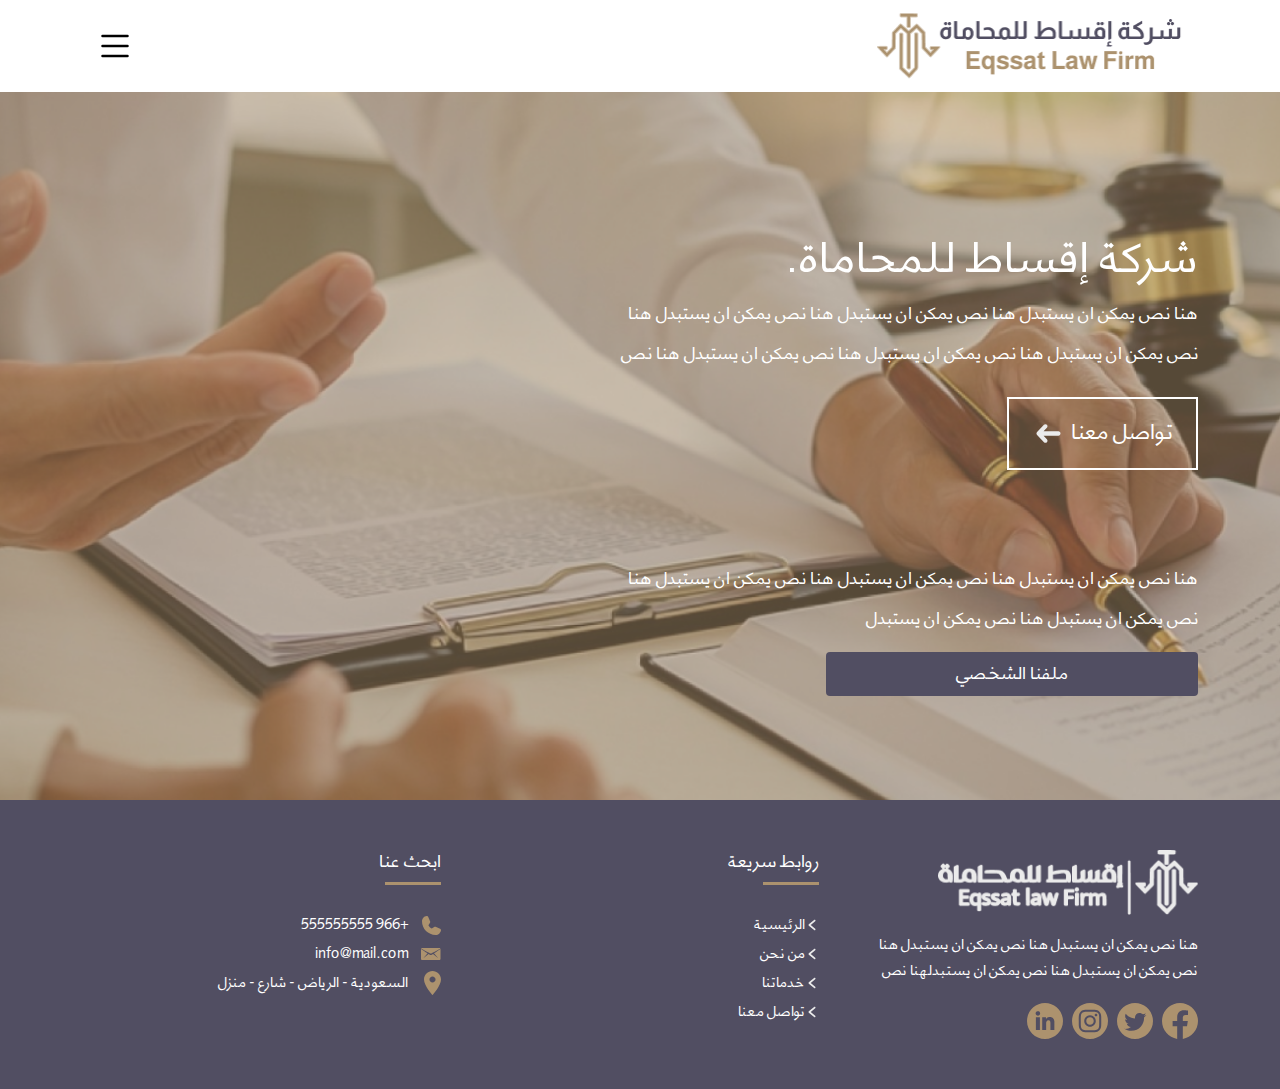
==== commit 962024fe: "Add files via upload" ====
--- a/index.html
+++ b/index.html
@@ -79,13 +79,13 @@
         <div class="content">
           <div class="top">
             <h1>شركة إقساط للمحاماة.</h1>
-            <h4>هنا نص يمكن ان يستبدل هنا نص يمكن ان يستبدل هنا نص يمكن ان يستبدل هنا نص يمكن ان يستبدل هنا نص يمكن ان يستبدل هنا نص يمكن ان يستبدل هنا نص يمكن ان يستبدل هنا نص يمكن ان يستبدل هنا نص يمكن ان يستبدل هنا نص يمكن ان يستبدل هنا نص يمكن ان يستبدل هنا نص يمكن ان يستبدل هنا نص يمكن ان يستبدل هنا نص يمكن ان يستبدل هنا نص يمكن ان يستبدل هنا نص يمكن ان يستبدل هنا نص يمكن ان يستبدل هنا نص يمكن ان يستبدل هنا نص يمكن ان يستبدل هنا نص يمكن ان يستبدل هنا نص يمكن ان يستبدل هنا نص يمكن ان يستبدل هنا نص يمكن ان يستبدل هنا نص يمكن ان يستبدل هنا نص يمكن ان يستبدل </h4>
+            <div class="text">هنا نص يمكن ان يستبدل هنا نص يمكن ان يستبدل هنا نص يمكن ان يستبدل هنا نص يمكن ان يستبدل هنا نص يمكن ان يستبدل هنا نص يمكن ان يستبدل هنا نص يمكن ان يستبدل هنا نص يمكن ان يستبدل هنا نص يمكن ان يستبدل هنا نص يمكن ان يستبدل هنا نص يمكن ان يستبدل هنا نص يمكن ان يستبدل هنا نص يمكن ان يستبدل هنا نص يمكن ان يستبدل هنا نص يمكن ان يستبدل هنا نص يمكن ان يستبدل هنا نص يمكن ان يستبدل هنا نص يمكن ان يستبدل هنا نص يمكن ان يستبدل هنا نص يمكن ان يستبدل هنا نص يمكن ان يستبدل هنا نص يمكن ان يستبدل هنا نص يمكن ان يستبدل هنا نص يمكن ان يستبدل هنا نص يمكن ان يستبدل </div>
             <button class="main-button reversed">تواصل معنا <svg xmlns="http://www.w3.org/2000/svg" width="35" height="35" viewBox="0 0 35 35" fill="none">
               <path d="M12.9404 26.2227L6.08399 19.0449C5.67383 18.6484 5.46875 18.1084 5.46875 17.5137C5.46875 16.9189 5.67383 16.3857 6.08399 15.9824L12.9404 8.77734C13.7539 7.92285 15.0801 7.92285 15.8936 8.77734C16.707 9.63184 16.707 11.0127 15.8936 11.8672L12.5986 15.3125L27.4326 15.3125C28.5947 15.3125 29.5312 16.29 29.5312 17.5C29.5312 18.71 28.5947 19.6875 27.4395 19.6875L12.6055 19.6875L15.9004 23.1328C16.7139 23.9873 16.7139 25.3682 15.9004 26.2227C15.0801 27.0771 13.7607 27.0771 12.9404 26.2227Z" fill="#EBEBEB"/>
             </svg></button>
           </div>
           <div class="bottom">
-            <h4>هنا نص يمكن ان يستبدل هنا نص يمكن ان يستبدل هنا نص يمكن ان يستبدل هنا نص يمكن ان يستبدل هنا نص يمكن ان يستبدل </h4>
+            <div class="text">هنا نص يمكن ان يستبدل هنا نص يمكن ان يستبدل هنا نص يمكن ان يستبدل هنا نص يمكن ان يستبدل هنا نص يمكن ان يستبدل </div>
             <button class="sec-button buttonHover">ملفنا الشخصي</button>
           </div>
         </div>
@@ -96,12 +96,28 @@
         <div class="content">
           <div class="cont">
             <div class="image"><img src="./images/Group31.png" alt="logo image" loading="lazy"></div>
-            <h4> هنا نص يمكن ان يستبدل هنا نص يمكن ان يستبدل هنا نص يمكن ان يستبدل هنا نص يمكن ان يستبدلهنا نص يمكن ان يستبدل هنا نص يمكن ان يستبدل هنا نص يمكن ان يستبدل هنا نص يمكن ان يستبدلهنا نص يمكن ان يستبدل هنا نص يمكن ان يستبدل هنا نص يمكن ان يستبدل هنا نص يمكن ان يستبدلهنا نص يمكن ان يستبدل هنا نص يمكن ان يستبدل هنا نص يمكن ان يستبدل هنا نص يمكن ان يستبدلهنا نص يمكن ان يستبدل هنا نص يمكن ان يستبدل هنا نص يمكن ان يستبدل هنا نص يمكن ان يستبدلهنا نص يمكن ان يستبدل هنا نص يمكن ان يستبدل هنا نص يمكن ان يستبدل هنا نص يمكن ان يستبدل</h4>
+            <div class="text"> هنا نص يمكن ان يستبدل هنا نص يمكن ان يستبدل هنا نص يمكن ان يستبدل هنا نص يمكن ان يستبدلهنا نص يمكن ان يستبدل هنا نص يمكن ان يستبدل هنا نص يمكن ان يستبدل هنا نص يمكن ان يستبدلهنا نص يمكن ان يستبدل هنا نص يمكن ان يستبدل هنا نص يمكن ان يستبدل هنا نص يمكن ان يستبدلهنا نص يمكن ان يستبدل هنا نص يمكن ان يستبدل هنا نص يمكن ان يستبدل هنا نص يمكن ان يستبدلهنا نص يمكن ان يستبدل هنا نص يمكن ان يستبدل هنا نص يمكن ان يستبدل هنا نص يمكن ان يستبدلهنا نص يمكن ان يستبدل هنا نص يمكن ان يستبدل هنا نص يمكن ان يستبدل هنا نص يمكن ان يستبدل</div>
             <div class="links">
-              <a href=""><img src="./images/Frame.png" alt="facebook icon" loading="lazy"></a>
-              <a href=""><img src="./images/Vecator.png" alt="twitter icon" loading="lazy"></a>
-              <a href=""><img src="./images/Vectaaor.png" alt="insta icon" loading="lazy"></a>
-              <a href=""><img src="./images/Veaaactor.png" alt="linked icon" loading="lazy"></a>
+              <a href="">
+                <svg width="36" height="36" viewBox="0 0 36 36" fill="none" xmlns="http://www.w3.org/2000/svg">
+                  <path d="M36 18.1093C36 8.16818 27.9411 0.109314 18 0.109314C8.05887 0.109314 0 8.16818 0 18.1093C0 27.0936 6.58237 34.5403 15.1875 35.8906V23.3124H10.6172V18.1093H15.1875V14.1437C15.1875 9.63244 17.8748 7.14056 21.9864 7.14056C23.9558 7.14056 26.0156 7.49213 26.0156 7.49213V11.9218H23.7459C21.5099 11.9218 20.8125 13.3093 20.8125 14.7328V18.1093H25.8047L25.0066 23.3124H20.8125V35.8906C29.4177 34.5403 36 27.0936 36 18.1093Z" fill="#AC926E"/>
+                  </svg>
+              </a>
+              <a href="">
+                <svg width="36" height="36" viewBox="0 0 36 36" fill="none" xmlns="http://www.w3.org/2000/svg">
+                  <path d="M18.0007 0C8.05921 0 0 8.06067 0 18.0007C0 27.9423 8.05921 36 18.0007 36C27.9423 36 36 27.9423 36 18.0007C36 8.06067 27.9415 0 18.0007 0ZM27.068 14.3713C27.0775 14.5658 27.0811 14.761 27.0811 14.9583C27.0811 20.9532 22.5183 27.8648 14.1747 27.8648C11.6133 27.8648 9.22807 27.114 7.22076 25.8275C7.57602 25.8692 7.9364 25.8904 8.30263 25.8904C10.4284 25.8904 12.3845 25.1652 13.9364 23.9488C11.9518 23.9115 10.277 22.5994 9.69956 20.7975C9.97588 20.8516 10.2602 20.8787 10.5526 20.8787C10.9664 20.8787 11.367 20.8246 11.7478 20.72C9.67178 20.3034 8.10819 18.4686 8.10819 16.2727C8.10819 16.2529 8.10819 16.2339 8.10892 16.2142C8.72003 16.5541 9.41959 16.758 10.1637 16.7822C8.94591 15.9671 8.14547 14.5804 8.14547 13.0058C8.14547 12.1747 8.36915 11.3947 8.7595 10.7251C10.9971 13.4693 14.3399 15.2756 18.1104 15.4642C18.0329 15.133 17.9927 14.7858 17.9927 14.4306C17.9927 11.9262 20.0234 9.89474 22.5292 9.89474C23.8341 9.89474 25.0124 10.4459 25.8399 11.3268C26.8735 11.1243 27.8443 10.7456 28.7208 10.2259C28.3808 11.2858 27.6623 12.1747 26.7251 12.7354C27.644 12.6257 28.5183 12.3816 29.3311 12.0212C28.7244 12.9327 27.9547 13.7317 27.068 14.3713Z" fill="#AC926E"/>
+                  </svg>                  
+              </a>
+              <a href="">
+                <svg width="36" height="36" viewBox="0 0 36 36" fill="none" xmlns="http://www.w3.org/2000/svg">
+                  <path fill-rule="evenodd" clip-rule="evenodd" d="M18 0C27.9345 0 36 8.06555 36 18C36 27.9345 27.9345 36 18 36C8.06555 36 0 27.9345 0 18C0 8.06555 8.06555 0 18 0ZM18 6.75C14.9447 6.75 14.5616 6.76294 13.3616 6.81771C12.1642 6.87234 11.3464 7.06254 10.6308 7.34063C9.891 7.62813 9.2636 8.01281 8.63817 8.63824C8.01274 9.26367 7.62806 9.89107 7.34055 10.6308C7.06247 11.3464 6.87234 12.1642 6.81764 13.3616C6.76294 14.5616 6.75 14.9447 6.75 18C6.75 21.0553 6.76294 21.4384 6.81764 22.6384C6.87234 23.8358 7.06247 24.6536 7.34055 25.3692C7.62806 26.1089 8.01274 26.7363 8.63817 27.3618C9.2636 27.9873 9.891 28.3719 10.6308 28.6594C11.3464 28.9375 12.1642 29.1277 13.3616 29.1823C14.5616 29.2371 14.9447 29.25 18 29.25C21.0553 29.25 21.4384 29.2371 22.6384 29.1823C23.8358 29.1277 24.6536 28.9375 25.3692 28.6594C26.1089 28.3719 26.7363 27.9873 27.3618 27.3618C27.9873 26.7363 28.3719 26.1089 28.6594 25.3692C28.9375 24.6536 29.1277 23.8358 29.1823 22.6384C29.2371 21.4384 29.25 21.0553 29.25 18C29.25 14.9447 29.2371 14.5616 29.1823 13.3616C29.1277 12.1642 28.9375 11.3464 28.6594 10.6308C28.3719 9.89107 27.9873 9.26367 27.3618 8.63824C26.7363 8.01281 26.1089 7.62813 25.3692 7.34063C24.6536 7.06254 23.8358 6.87234 22.6384 6.81771C21.4384 6.76294 21.0553 6.75 18 6.75ZM18 8.77704C21.0039 8.77704 21.3597 8.7885 22.546 8.84264C23.6429 8.8927 24.2385 9.07594 24.6349 9.22999C25.1601 9.43404 25.5348 9.67788 25.9284 10.0716C26.3222 10.4652 26.566 10.84 26.77 11.3651C26.9241 11.7615 27.1074 12.3571 27.1574 13.454C27.2115 14.6403 27.223 14.9961 27.223 18C27.223 21.0039 27.2115 21.3597 27.1574 22.546C27.1074 23.6429 26.9241 24.2385 26.77 24.6349C26.566 25.1601 26.3222 25.5348 25.9284 25.9284C25.5348 26.3222 25.1601 26.566 24.6349 26.77C24.2385 26.9241 23.6429 27.1074 22.546 27.1574C21.3599 27.2115 21.0041 27.223 18 27.223C14.9959 27.223 14.6402 27.2115 13.454 27.1574C12.3571 27.1074 11.7615 26.9241 11.3651 26.77C10.8399 26.566 10.4652 26.3222 10.0715 25.9284C9.67781 25.5348 9.43404 25.1601 9.22999 24.6349C9.07594 24.2385 8.89263 23.6429 8.84257 22.546C8.78843 21.3597 8.77704 21.0039 8.77704 18C8.77704 14.9961 8.78843 14.6403 8.84257 13.454C8.89263 12.3571 9.07594 11.7615 9.22999 11.3651C9.43404 10.84 9.67781 10.4652 10.0715 10.0716C10.4652 9.67788 10.8399 9.43404 11.3651 9.22999C11.7615 9.07594 12.3571 8.8927 13.454 8.84264C14.6403 8.7885 14.9961 8.77704 18 8.77704ZM18 12.223C14.8094 12.223 12.223 14.8094 12.223 18C12.223 21.1906 14.8094 23.777 18 23.777C21.1906 23.777 23.777 21.1906 23.777 18C23.777 14.8094 21.1906 12.223 18 12.223ZM18 21.75C15.9289 21.75 14.25 20.0711 14.25 18C14.25 15.9289 15.9289 14.25 18 14.25C20.0711 14.25 21.75 15.9289 21.75 18C21.75 20.0711 20.0711 21.75 18 21.75ZM25.3553 11.9948C25.3553 12.7403 24.7508 13.3447 24.0053 13.3447C23.2597 13.3447 22.6553 12.7403 22.6553 11.9948C22.6553 11.2492 23.2597 10.6448 24.0053 10.6448C24.7508 10.6448 25.3553 11.2492 25.3553 11.9948Z" fill="#AC926E"/>
+                  </svg>                  
+              </a>
+              <a href="">
+                <svg width="36" height="36" viewBox="0 0 36 36" fill="none" xmlns="http://www.w3.org/2000/svg">
+                  <path d="M18 0C8.05887 0 0 8.05887 0 18C0 27.9411 8.05887 36 18 36C27.9411 36 36 27.9411 36 18C36 8.05887 27.9411 0 18 0ZM12.8978 26.9063H8.88616V14.3194H12.8978V26.9063ZM10.892 12.6709C10.4456 12.6709 10.0092 12.5385 9.63803 12.2905C9.26686 12.0425 8.97757 11.69 8.80674 11.2776C8.63591 10.8652 8.59122 10.4113 8.67831 9.97352C8.76539 9.5357 8.98036 9.13353 9.29601 8.81788C9.61166 8.50223 10.0138 8.28727 10.4516 8.20018C10.8895 8.11309 11.3433 8.15779 11.7557 8.32862C12.1681 8.49945 12.5206 8.78874 12.7686 9.1599C13.0166 9.53107 13.149 9.96745 13.149 10.4138C13.149 11.0124 12.9112 11.5865 12.4879 12.0098C12.0647 12.4331 11.4906 12.6709 10.892 12.6709ZM27.3656 26.9063H23.4281V20.0239C23.4281 19.6743 23.4833 17.3557 21.5143 17.3557C21.1644 17.347 20.8175 17.4228 20.5032 17.5767C20.1888 17.7307 19.9163 17.9582 19.7086 18.2399C19.3469 18.7224 19.1538 19.3104 19.1589 19.9133V26.906H15.2262V14.3194H18.9679V16.0859C19.8635 14.7119 20.9921 14.209 22.1023 14.0065C24.073 13.6472 27.3653 14.8469 27.3653 18.4292L27.3656 26.9063Z" fill="#AC926E"/>
+                  </svg>                  
+              </a>
             </div>
           </div>
           <div class="cont">
--- a/css/style.css
+++ b/css/style.css
@@ -2,7 +2,7 @@
 @font-face {
   font-family: "bahij";
   src: url("../fonts/alfont_com_بهيج-بادية-رفيع.ttf") format("truetype");
-  font-weight: normal;
+  font-weight: 500;
   font-style: normal;
   font-display: swap;
 }
@@ -54,7 +54,10 @@
 }
 
 img {
-  max-width: 100%;
+  width: 100%;
+  height: 100%;
+  -o-object-fit: cover;
+     object-fit: cover;
 }
 
 section {
@@ -71,6 +74,9 @@
   outline: none;
   -webkit-box-shadow: none;
           box-shadow: none;
+  width: 100%;
+  height: 100%;
+  border: none;
 }
 
 textarea {
@@ -205,8 +211,8 @@
   height: 1px;
   width: 0%;
   background: #AC926E;
-  -webkit-transition: all 0.3s ease-in-out;
-  transition: all 0.3s ease-in-out;
+  -webkit-transition: 1s;
+  transition: 1s;
 }
 nav .offcanvas-body .navbar-nav .nav-item:hover::after {
   width: 100%;
@@ -233,7 +239,7 @@
   max-width: 260px;
   margin-bottom: 17px;
 }
-.footer .content .cont h4 {
+.footer .content .cont .text {
   font-size: 16px;
   font-weight: 500;
   margin-bottom: 17px;
@@ -255,11 +261,11 @@
       -ms-flex-align: center;
           align-items: center;
 }
-.footer .content .cont .links a img {
+.footer .content .cont .links a svg {
   -webkit-transition: all 0.3s ease-in-out;
   transition: all 0.3s ease-in-out;
 }
-.footer .content .cont .links a img:hover {
+.footer .content .cont .links a svg:hover {
   -webkit-transform: scale(1.1);
           transform: scale(1.1);
 }
@@ -330,7 +336,7 @@
   font-weight: 500;
   margin-bottom: 5px;
 }
-.headSection .content h4 {
+.headSection .content .text {
   font-size: 20px;
   max-width: 588px;
   line-height: 40px;
@@ -376,12 +382,13 @@
   -o-object-fit: cover;
      object-fit: cover;
 }
-.overview .content .image .frame {
+.overview .content .image::after {
+  content: "";
   position: absolute;
   left: -44px;
   top: -79px;
-  height: 558px;
-  max-width: 409px;
+  height: 430px;
+  max-width: 309px;
   width: 100%;
   border: 27px solid #AC926E;
   z-index: -1;
@@ -462,7 +469,7 @@
   font-size: 20px;
   font-weight: 500;
   line-height: 26px;
-  max-height: 139px;
+  max-height: 110px;
   overflow: hidden;
 }
 .vision .content .cont:first-child {
@@ -487,6 +494,7 @@
 }
 .team .content .cont .image {
   position: relative;
+  height: 303px;
 }
 .team .content .cont .image .title {
   text-align: center;
@@ -529,12 +537,27 @@
 }
 .services .content .cont {
   text-align: center;
-  padding: 21px 17px 41px;
+  padding: 60px 17px 41px;
   background: #514E62;
   color: #fff;
 }
-.services .content .cont .image img {
-  width: 74px;
+.services .content .cont .image {
+  width: 77px;
+  height: 77px;
+  margin: 0 auto 40px;
+  background: #AC926E;
+  padding: 20px;
+  -webkit-transform: rotate(40deg);
+          transform: rotate(40deg);
+  position: relative;
+  -webkit-box-shadow: -14px -11px 0px rgba(172, 146, 110, 0.5098039216);
+          box-shadow: -14px -11px 0px rgba(172, 146, 110, 0.5098039216);
+}
+.services .content .cont .image svg {
+  width: 40px;
+  height: 40px;
+  -webkit-transform: rotate(-40deg);
+          transform: rotate(-40deg);
 }
 .services .content .cont h3, .services .content .cont .specialHead h4, .specialHead .services .content .cont h4 {
   font-size: 26px;
@@ -561,9 +584,8 @@
 }
 .service .image {
   margin: 30px 0;
-}
-.service .image img {
-  width: 100%;
+  max-height: 493px;
+  overflow: hidden;
 }
 .service .text {
   font-size: 20px;
@@ -627,7 +649,7 @@
 
 .employForm .image {
   max-width: 430px;
-  margin: 0 auto;
+  margin: 20px auto;
 }
 .employForm .image img {
   width: 100%;
@@ -680,7 +702,7 @@
   margin-bottom: 20px;
   max-width: 100%;
 }
-.employForm form .cont input {
+.employForm form .cont .input-wrapper, .employForm form .cont .input {
   padding: 25px;
   border: 2px solid #514E62;
   font-size: 24px;
@@ -689,12 +711,9 @@
   color: #8E8E8E;
   width: 100%;
 }
-.employForm form .cont input::-webkit-file-upload-button {
-  display: none;
-}
 .employForm form .cont .input {
   position: relative;
-  height: 79px;
+  height: 90px;
 }
 .employForm form .cont .input label {
   position: absolute;
@@ -717,6 +736,12 @@
   font-weight: 500;
   line-height: 26px;
   color: #8E8E8E;
+}
+.employForm form input[type=file] {
+  padding-top: 8px;
+}
+.employForm form input[type=file]::-webkit-file-upload-button {
+  display: none;
 }
 .employForm form input[type=submit] {
   color: #fff;
@@ -817,6 +842,22 @@
 .contact .contact-details .top .cont h3:last-child, .contact .contact-details .top .cont .specialHead h4:last-child, .specialHead .contact .contact-details .top .cont h4:last-child {
   margin-bottom: 0;
 }
+.contact .contact-details .top .cont .image {
+  background: url("../images/Ellipse1.png");
+  background-size: contain;
+  background-repeat: no-repeat;
+  width: 80px;
+  height: 80px;
+  position: relative;
+  background-position: center;
+}
+.contact .contact-details .top .cont .image svg {
+  position: absolute;
+  left: 50%;
+  top: 50%;
+  -webkit-transform: translate(-50%, -50%);
+          transform: translate(-50%, -50%);
+}
 .contact .contact-details .bottom {
   display: -ms-grid;
   display: grid;
@@ -837,6 +878,7 @@
   color: #fff;
   padding: 16px 15px 22px;
   height: 257px;
+  overflow: hidden;
 }
 .contact .contact-details .bottom .cont h4 {
   font-size: 24px;
@@ -861,13 +903,19 @@
       -ms-flex-align: start;
           align-items: start;
 }
-.contact .contact-details .bottom .cont .day h6 {
+.contact .contact-details .bottom .cont h6 {
   font-size: 20px;
   font-weight: 500;
   margin-bottom: 0;
+  max-width: 150px;
+  max-height: 24px;
+  overflow: hidden;
 }
 .contact .contact-details .bottom .cont:nth-child(2) {
   text-align: center;
+}
+.contact .contact-details .bottom .cont:nth-child(2) h6 {
+  margin: 0 auto;
 }
 .contact .contact-details .bottom .cont:nth-child(3) {
   border: none;
@@ -894,33 +942,36 @@
       -ms-flex-align: center;
           align-items: center;
 }
-.contact-form .cont + input {
+.contact-form .cont + .input-wrapper, .contact-form .employForm form .cont .cont + .input, .employForm form .cont .contact-form .cont + .input {
   max-width: 590px;
   margin: 23px auto;
   width: 100%;
 }
-.contact-form input, .contact-form textarea {
+.contact-form .input-wrapper, .contact-form .employForm form .cont .input, .employForm form .cont .contact-form .input, .contact-form textarea {
   height: 75px;
   background: transparent;
   border: 2px solid #FFF;
+  padding-right: 24px;
+}
+.contact-form input {
   color: #FFF;
-  padding-right: 24px;
+  background: transparent;
   font-size: 24px;
   font-weight: 500;
 }
-.contact-form input::-webkit-input-placeholder, .contact-form textarea::-webkit-input-placeholder {
+.contact-form input::-webkit-input-placeholder {
   color: #FFF;
 }
-.contact-form input::-moz-placeholder, .contact-form textarea::-moz-placeholder {
+.contact-form input::-moz-placeholder {
   color: #FFF;
 }
-.contact-form input:-ms-input-placeholder, .contact-form textarea:-ms-input-placeholder {
+.contact-form input:-ms-input-placeholder {
   color: #FFF;
 }
-.contact-form input::-ms-input-placeholder, .contact-form textarea::-ms-input-placeholder {
+.contact-form input::-ms-input-placeholder {
   color: #FFF;
 }
-.contact-form input::placeholder, .contact-form textarea::placeholder {
+.contact-form input::placeholder {
   color: #FFF;
 }
 .contact-form textarea {
@@ -929,6 +980,21 @@
   max-height: 357px;
   min-height: 100px;
   margin-bottom: 23px;
+}
+.contact-form textarea::-webkit-input-placeholder {
+  color: #FFF;
+}
+.contact-form textarea::-moz-placeholder {
+  color: #FFF;
+}
+.contact-form textarea:-ms-input-placeholder {
+  color: #FFF;
+}
+.contact-form textarea::-ms-input-placeholder {
+  color: #FFF;
+}
+.contact-form textarea::placeholder {
+  color: #FFF;
 }
 .contact-form textarea + input[type=submit] {
   -webkit-transition: all 0.3s ease-in-out;
@@ -994,9 +1060,23 @@
 .expert .content .expert-text .cont:last-child {
   margin-bottom: 0;
 }
-.expert .content .expert-text .cont .icon img {
+.expert .content .expert-text .cont .icon {
+  background: url("../images/Ellipse1.png");
+  width: 97px;
+  height: 97px;
+  background-repeat: no-repeat;
+  background-size: contain;
+  background-position: center;
+  position: relative;
+}
+.expert .content .expert-text .cont .icon svg {
   -o-object-fit: cover;
      object-fit: cover;
+  position: absolute;
+  left: 50%;
+  top: 50%;
+  -webkit-transform: translate(-50%, -50%);
+          transform: translate(-50%, -50%);
 }
 .expert .content .expert-text .cont h5 {
   font-size: 24px;
@@ -1095,10 +1175,10 @@
     max-width: 288px;
     margin-left: auto;
   }
-  .overview .content .image .frame {
-    left: -12px;
+  .overview .content .image::after {
+    left: -50px;
     top: -71px;
-    height: 418px;
+    height: 320px;
     max-width: 290px;
   }
   .services .content {
@@ -1132,7 +1212,7 @@
         -ms-flex-align: center;
             align-items: center;
   }
-  .employForm form input, .employForm form .input {
+  .employForm form .input-wrapper, .employForm form .cont .input, .employForm form .input {
     max-width: 470px;
     margin: 0 auto 20px;
     width: 100%;
@@ -1188,4 +1268,9 @@
     -ms-flex-wrap: wrap;
         flex-wrap: wrap;
   }
+}
+@media (max-width: 400px) {
+  .overview .content .image::after {
+    left: -16px;
+  }
 }